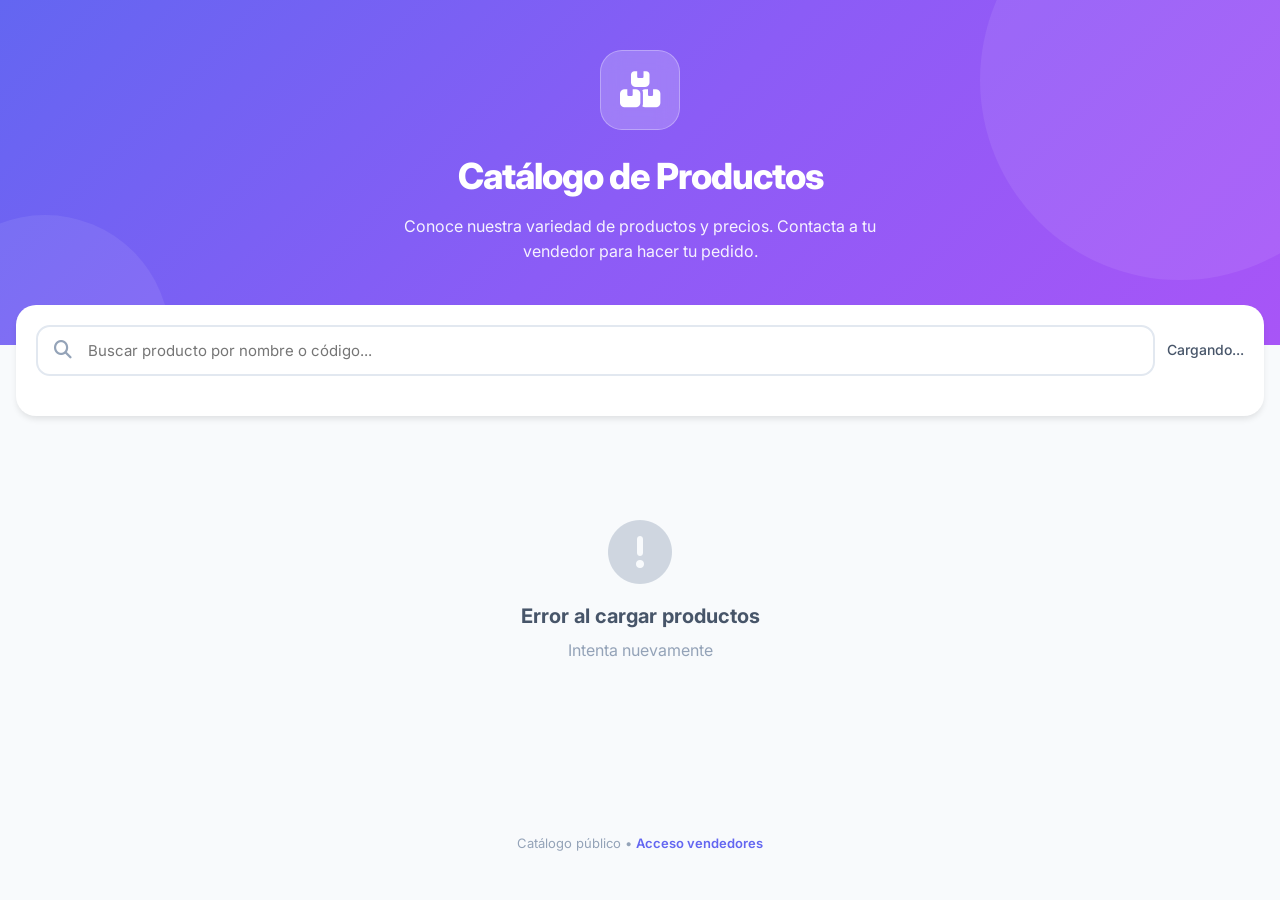
==== catalogo.html @ a880a4af "Initial commit: sistema completo Pedidos Cruz - Backend Lumen 10 con auth multi-sesion - Frontend SP" ====
<!DOCTYPE html>
<html lang="es">
<head>
    <meta charset="UTF-8">
    <meta name="viewport" content="width=device-width, initial-scale=1.0">
    <meta name="theme-color" content="#6366F1">
    <meta name="description" content="Catálogo de productos - Pedidos Cruz">
    <title>Catálogo de Productos - Pedidos Cruz</title>
    <link rel="stylesheet" href="https://cdnjs.cloudflare.com/ajax/libs/font-awesome/6.5.1/css/all.min.css">
    <link rel="preconnect" href="https://fonts.googleapis.com">
    <link rel="stylesheet" href="https://fonts.googleapis.com/css2?family=Inter:wght@300;400;500;600;700;800&display=swap">
    <style>
        :root {
            --primary: #6366F1;
            --primary-light: #818CF8;
            --primary-dark: #4338CA;
            --primary-50: #EEF2FF;
            --primary-100: #E0E7FF;
            --secondary: #7C3AED;
            --success: #10B981;
            --warning: #F59E0B;
            --danger: #EF4444;
            --bg: #F8FAFC;
            --surface: #FFFFFF;
            --text: #0F172A;
            --text-secondary: #475569;
            --text-muted: #94A3B8;
            --border: #E2E8F0;
            --shadow-sm: 0 1px 2px rgba(0,0,0,0.05);
            --shadow: 0 4px 6px -1px rgba(0,0,0,0.1);
            --shadow-lg: 0 20px 25px -5px rgba(0,0,0,0.1);
            --gradient: linear-gradient(135deg, #6366F1 0%, #8B5CF6 50%, #A855F7 100%);
            --radius: 14px;
            --radius-lg: 20px;
        }

        * { box-sizing: border-box; margin: 0; padding: 0; }
        html { scroll-behavior: smooth; }
        body {
            font-family: 'Inter', -apple-system, BlinkMacSystemFont, sans-serif;
            background: var(--bg);
            color: var(--text);
            line-height: 1.6;
            -webkit-font-smoothing: antialiased;
        }

        /* HERO */
        .hero {
            background: var(--gradient);
            color: #fff;
            padding: 50px 20px 80px;
            position: relative;
            overflow: hidden;
        }
        .hero::before, .hero::after {
            content: '';
            position: absolute;
            border-radius: 50%;
            background: rgba(255,255,255,0.08);
            pointer-events: none;
        }
        .hero::before { width: 400px; height: 400px; top: -120px; right: -100px; }
        .hero::after { width: 250px; height: 250px; bottom: -120px; left: -80px; }
        .hero-content {
            position: relative;
            max-width: 1200px;
            margin: 0 auto;
            text-align: center;
        }
        .hero-logo {
            width: 80px;
            height: 80px;
            background: rgba(255,255,255,0.2);
            border-radius: 22px;
            display: inline-flex;
            align-items: center;
            justify-content: center;
            font-size: 36px;
            margin-bottom: 18px;
            backdrop-filter: blur(10px);
            border: 1px solid rgba(255,255,255,0.3);
        }
        .hero h1 {
            font-size: 36px;
            font-weight: 800;
            letter-spacing: -1px;
            margin-bottom: 8px;
        }
        .hero p {
            font-size: 16px;
            opacity: 0.92;
            max-width: 540px;
            margin: 0 auto;
        }

        /* CONTAINER */
        .container {
            max-width: 1280px;
            margin: -40px auto 60px;
            padding: 0 16px;
            position: relative;
            z-index: 1;
        }

        /* TOOLBAR */
        .toolbar-card {
            background: var(--surface);
            border-radius: var(--radius-lg);
            padding: 20px;
            box-shadow: var(--shadow);
            margin-bottom: 24px;
        }
        .search-row {
            display: flex;
            gap: 12px;
            flex-wrap: wrap;
            align-items: center;
        }
        .search-box {
            flex: 1;
            min-width: 250px;
            position: relative;
        }
        .search-box input {
            width: 100%;
            padding: 14px 18px 14px 50px;
            border: 2px solid var(--border);
            border-radius: var(--radius);
            font-size: 15px;
            font-family: inherit;
            outline: none;
            transition: border-color 0.2s, box-shadow 0.2s;
        }
        .search-box input:focus {
            border-color: var(--primary);
            box-shadow: 0 0 0 4px var(--primary-50);
        }
        .search-box i {
            position: absolute;
            left: 18px;
            top: 50%;
            transform: translateY(-50%);
            color: var(--text-muted);
            font-size: 18px;
        }
        .result-count {
            color: var(--text-secondary);
            font-size: 14px;
            font-weight: 500;
        }
        .categorias-chips {
            display: flex;
            gap: 8px;
            margin-top: 16px;
            overflow-x: auto;
            padding-bottom: 4px;
            scrollbar-width: thin;
        }
        .chip {
            padding: 8px 16px;
            border: 2px solid var(--border);
            border-radius: 24px;
            background: var(--surface);
            font-size: 13px;
            font-weight: 600;
            color: var(--text-secondary);
            cursor: pointer;
            white-space: nowrap;
            transition: all 0.15s;
            user-select: none;
        }
        .chip:hover { border-color: var(--primary-light); color: var(--primary); }
        .chip.active {
            background: var(--gradient);
            color: #fff;
            border-color: transparent;
        }

        /* GRID */
        .products-grid {
            display: grid;
            grid-template-columns: repeat(auto-fill, minmax(280px, 1fr));
            gap: 24px;
        }
        .product {
            background: var(--surface);
            border-radius: var(--radius-lg);
            overflow: hidden;
            box-shadow: var(--shadow-sm);
            cursor: pointer;
            transition: transform 0.2s, box-shadow 0.2s;
            display: flex;
            flex-direction: column;
        }
        .product:hover {
            transform: translateY(-6px);
            box-shadow: var(--shadow-lg);
        }
        .product-img {
            width: 100%;
            aspect-ratio: 1;
            background: #fff;
            display: flex;
            align-items: center;
            justify-content: center;
            overflow: hidden;
            position: relative;
            padding: 14px;
        }
        .product-img img {
            width: 100%;
            height: 100%;
            object-fit: contain;
            transition: transform 0.3s;
        }
        .product:hover .product-img img { transform: scale(1.06); }
        .product-img i {
            font-size: 64px;
            color: var(--text-muted);
        }
        .product-zoom {
            position: absolute;
            bottom: 12px;
            right: 12px;
            width: 38px;
            height: 38px;
            background: rgba(255,255,255,0.95);
            border-radius: 50%;
            display: flex;
            align-items: center;
            justify-content: center;
            font-size: 14px;
            color: var(--primary);
            box-shadow: var(--shadow);
            opacity: 0;
            transition: opacity 0.2s;
            pointer-events: none;
        }
        .product:hover .product-zoom { opacity: 1; }
        .product-cat {
            position: absolute;
            top: 12px;
            left: 12px;
            background: var(--gradient);
            color: #fff;
            font-size: 11px;
            font-weight: 700;
            padding: 5px 12px;
            border-radius: 12px;
            letter-spacing: 0.3px;
            box-shadow: var(--shadow);
        }
        .product-body {
            padding: 16px 18px 20px;
            flex: 1;
            display: flex;
            flex-direction: column;
            background: var(--surface);
            border-top: 1px solid var(--border);
        }
        .product-codigo {
            font-size: 11px;
            color: var(--text-muted);
            font-weight: 600;
            margin-bottom: 4px;
            letter-spacing: 0.3px;
        }
        .product-name {
            font-size: 15px;
            font-weight: 600;
            color: var(--text);
            margin-bottom: 10px;
            line-height: 1.35;
            min-height: 40px;
        }
        .product-price {
            font-size: 24px;
            font-weight: 800;
            color: var(--primary);
            margin-top: auto;
            letter-spacing: -0.5px;
        }

        /* EMPTY */
        .empty {
            text-align: center;
            padding: 80px 20px;
            color: var(--text-muted);
        }
        .empty i { font-size: 64px; opacity: 0.4; margin-bottom: 16px; }
        .empty h3 { font-size: 20px; color: var(--text-secondary); margin-bottom: 6px; }

        /* LOADING */
        .loading {
            text-align: center;
            padding: 60px 20px;
        }
        .spinner {
            width: 48px;
            height: 48px;
            border: 4px solid var(--border);
            border-top-color: var(--primary);
            border-radius: 50%;
            margin: 0 auto;
            animation: spin 0.7s linear infinite;
        }
        @keyframes spin { to { transform: rotate(360deg); } }

        /* MODAL */
        .modal-overlay {
            position: fixed;
            inset: 0;
            background: rgba(15,23,42,0.6);
            backdrop-filter: blur(8px);
            z-index: 200;
            display: flex;
            align-items: center;
            justify-content: center;
            padding: 16px;
            opacity: 0;
            visibility: hidden;
            transition: opacity 0.2s, visibility 0.2s;
        }
        .modal-overlay.show { opacity: 1; visibility: visible; }
        .modal {
            background: var(--surface);
            border-radius: var(--radius-lg);
            max-width: 700px;
            width: 100%;
            max-height: 95vh;
            overflow-y: auto;
            transform: scale(0.95);
            transition: transform 0.2s;
            position: relative;
        }
        .modal-overlay.show .modal { transform: scale(1); }
        .modal-img {
            width: 100%;
            min-height: 320px;
            max-height: 65vh;
            background: #fff;
            display: flex;
            align-items: center;
            justify-content: center;
            overflow: hidden;
            padding: 24px;
            cursor: zoom-in;
        }
        .modal-img img {
            max-width: 100%;
            max-height: 60vh;
            width: auto;
            height: auto;
            object-fit: contain;
        }
        .modal-img i { font-size: 100px; color: var(--text-muted); }

        /* FULLSCREEN IMAGE */
        .img-fullscreen {
            position: fixed;
            inset: 0;
            background: rgba(0,0,0,0.92);
            z-index: 300;
            display: flex;
            align-items: center;
            justify-content: center;
            padding: 20px;
            opacity: 0;
            visibility: hidden;
            transition: opacity 0.2s;
        }
        .img-fullscreen.show { opacity: 1; visibility: visible; }
        .img-fullscreen img {
            max-width: 100%;
            max-height: 100%;
            object-fit: contain;
            cursor: zoom-out;
        }
        .img-fullscreen-close {
            position: absolute;
            top: 20px;
            right: 20px;
            width: 48px;
            height: 48px;
            background: rgba(255,255,255,0.15);
            border: 1px solid rgba(255,255,255,0.3);
            border-radius: 50%;
            color: #fff;
            font-size: 20px;
            cursor: pointer;
            display: flex;
            align-items: center;
            justify-content: center;
            backdrop-filter: blur(10px);
        }
        .modal-body { padding: 24px; }
        .modal-cat {
            display: inline-block;
            background: var(--primary-50);
            color: var(--primary);
            padding: 4px 12px;
            border-radius: 12px;
            font-size: 12px;
            font-weight: 700;
            margin-bottom: 8px;
        }
        .modal h2 {
            font-size: 22px;
            font-weight: 700;
            margin-bottom: 12px;
        }
        .modal .precio {
            font-size: 32px;
            font-weight: 800;
            color: var(--primary);
            margin-bottom: 16px;
        }
        .modal .codigo {
            font-size: 13px;
            color: var(--text-muted);
            margin-bottom: 12px;
        }
        .modal .descripcion {
            font-size: 14px;
            color: var(--text-secondary);
            margin-bottom: 20px;
        }
        .modal-close {
            position: absolute;
            top: 16px;
            right: 16px;
            width: 40px;
            height: 40px;
            background: rgba(255,255,255,0.95);
            border: none;
            border-radius: 50%;
            cursor: pointer;
            display: flex;
            align-items: center;
            justify-content: center;
            font-size: 18px;
            color: var(--text);
            z-index: 10;
            box-shadow: var(--shadow);
        }

        /* FOOTER */
        footer {
            text-align: center;
            padding: 30px 20px;
            color: var(--text-muted);
            font-size: 13px;
        }
        footer a { color: var(--primary); text-decoration: none; font-weight: 600; }

        @media (max-width: 640px) {
            .hero { padding: 36px 16px 64px; }
            .hero h1 { font-size: 28px; }
            .products-grid {
                grid-template-columns: 1fr 1fr;
                gap: 14px;
            }
            .product-body { padding: 12px 14px 16px; }
            .product-name { font-size: 14px; min-height: 38px; }
            .product-price { font-size: 20px; }
            .product-img { padding: 10px; }
            .modal .precio { font-size: 28px; }
            .modal-img { min-height: 240px; padding: 16px; }
        }
        @media (min-width: 1100px) {
            .products-grid {
                grid-template-columns: repeat(4, 1fr);
            }
        }
    </style>
</head>
<body>

    <div class="hero">
        <div class="hero-content">
            <div class="hero-logo"><i class="fas fa-boxes-stacked"></i></div>
            <h1>Catálogo de Productos</h1>
            <p>Conoce nuestra variedad de productos y precios. Contacta a tu vendedor para hacer tu pedido.</p>
        </div>
    </div>

    <div class="container">
        <div class="toolbar-card">
            <div class="search-row">
                <div class="search-box">
                    <i class="fas fa-search"></i>
                    <input type="text" id="search" placeholder="Buscar producto por nombre o código...">
                </div>
                <div class="result-count" id="result-count">Cargando...</div>
            </div>
            <div class="categorias-chips" id="categorias-chips"></div>
        </div>

        <div id="products-area">
            <div class="loading"><div class="spinner"></div></div>
        </div>
    </div>

    <div class="modal-overlay" id="modal-overlay">
        <div class="modal" id="modal">
            <button class="modal-close" id="modal-close"><i class="fas fa-times"></i></button>
            <div class="modal-img" id="modal-img"></div>
            <div class="modal-body" id="modal-body"></div>
        </div>
    </div>

    <div class="img-fullscreen" id="img-fullscreen">
        <button class="img-fullscreen-close" id="img-fullscreen-close"><i class="fas fa-times"></i></button>
        <img id="img-fullscreen-src" src="" alt="">
    </div>

    <footer>
        Catálogo público • <a href="index.html">Acceso vendedores</a>
    </footer>

    <script>
        const API = 'https://pedidosgb.innovacion-digital.com/api/public';
        const UPLOADS = API + '/uploads/productos/';

        let allProductos = [];
        let categorias = [];
        let categoriaActiva = '';

        function formatNumber(n) {
            return parseFloat(n || 0).toLocaleString('es-CO', { minimumFractionDigits: 0, maximumFractionDigits: 2 });
        }

        function debounce(fn, delay) {
            let t;
            return function(...args) { clearTimeout(t); t = setTimeout(() => fn.apply(this, args), delay); };
        }

        async function cargarCategorias() {
            try {
                const resp = await fetch(API + '/catalogo/categorias');
                const data = await resp.json();
                categorias = data.categorias || [];
                renderCategorias();
            } catch (err) { console.error(err); }
        }

        function renderCategorias() {
            const c = document.getElementById('categorias-chips');
            c.innerHTML = `<div class="chip ${categoriaActiva === '' ? 'active' : ''}" data-id="">Todas</div>` +
                categorias.map(cat => `<div class="chip ${categoriaActiva == cat.id_categoria ? 'active' : ''}" data-id="${cat.id_categoria}">${cat.nombre}</div>`).join('');
            c.querySelectorAll('.chip').forEach(el => {
                el.addEventListener('click', () => {
                    categoriaActiva = el.dataset.id;
                    renderCategorias();
                    cargarProductos();
                });
            });
        }

        async function cargarProductos() {
            const area = document.getElementById('products-area');
            area.innerHTML = '<div class="loading"><div class="spinner"></div></div>';

            const term = document.getElementById('search').value.trim();
            const params = new URLSearchParams();
            if (categoriaActiva) params.set('id_categoria', categoriaActiva);
            if (term) params.set('buscar', term);

            try {
                const resp = await fetch(API + '/catalogo?' + params.toString());
                const data = await resp.json();
                allProductos = data.productos || [];
                renderProductos();
            } catch (err) {
                console.error(err);
                area.innerHTML = '<div class="empty"><i class="fas fa-exclamation-circle"></i><h3>Error al cargar productos</h3><p>Intenta nuevamente</p></div>';
            }
        }

        function renderProductos() {
            const area = document.getElementById('products-area');
            const count = document.getElementById('result-count');

            count.innerHTML = `<i class="fas fa-box-open"></i> <strong>${allProductos.length}</strong> producto${allProductos.length !== 1 ? 's' : ''}`;

            if (allProductos.length === 0) {
                area.innerHTML = '<div class="empty"><i class="fas fa-search"></i><h3>No se encontraron productos</h3><p>Prueba con otra búsqueda o categoría</p></div>';
                return;
            }

            area.innerHTML = '<div class="products-grid">' + allProductos.map(p => `
                <div class="product" onclick="verProducto(${p.id_producto})">
                    <div class="product-img">
                        ${p.foto ? `<img src="${UPLOADS}${p.foto}" alt="${p.nombre}" loading="lazy">` : '<i class="fas fa-box"></i>'}
                        ${p.categoria ? `<span class="product-cat">${p.categoria.nombre}</span>` : ''}
                        ${p.foto ? '<span class="product-zoom"><i class="fas fa-search-plus"></i></span>' : ''}
                    </div>
                    <div class="product-body">
                        <div class="product-codigo">${p.codigo || ''}</div>
                        <div class="product-name">${p.nombre}</div>
                        <div class="product-price">$${formatNumber(p.precio)}</div>
                    </div>
                </div>
            `).join('') + '</div>';
        }

        function verProducto(id) {
            const p = allProductos.find(x => x.id_producto === id);
            if (!p) return;
            const overlay = document.getElementById('modal-overlay');
            const modalImg = document.getElementById('modal-img');
            modalImg.innerHTML = p.foto
                ? `<img src="${UPLOADS}${p.foto}" alt="${p.nombre}">`
                : '<i class="fas fa-box"></i>';
            if (p.foto) {
                modalImg.onclick = () => abrirFullscreen(UPLOADS + p.foto);
            } else {
                modalImg.onclick = null;
                modalImg.style.cursor = 'default';
            }
            document.getElementById('modal-body').innerHTML = `
                ${p.categoria ? `<span class="modal-cat">${p.categoria.nombre}</span>` : ''}
                <h2>${p.nombre}</h2>
                ${p.codigo ? `<div class="codigo">Código: ${p.codigo}</div>` : ''}
                <div class="precio">$${formatNumber(p.precio)}</div>
                ${p.descripcion ? `<p class="descripcion">${p.descripcion}</p>` : ''}
            `;
            overlay.classList.add('show');
        }

        function cerrarModal() {
            document.getElementById('modal-overlay').classList.remove('show');
        }

        function abrirFullscreen(src) {
            document.getElementById('img-fullscreen-src').src = src;
            document.getElementById('img-fullscreen').classList.add('show');
        }
        function cerrarFullscreen() {
            document.getElementById('img-fullscreen').classList.remove('show');
        }

        document.getElementById('modal-close').addEventListener('click', cerrarModal);
        document.getElementById('modal-overlay').addEventListener('click', (e) => {
            if (e.target.id === 'modal-overlay') cerrarModal();
        });
        document.getElementById('img-fullscreen-close').addEventListener('click', cerrarFullscreen);
        document.getElementById('img-fullscreen').addEventListener('click', (e) => {
            if (e.target.id === 'img-fullscreen' || e.target.tagName === 'IMG') cerrarFullscreen();
        });
        document.addEventListener('keydown', (e) => {
            if (e.key === 'Escape') {
                cerrarFullscreen();
                cerrarModal();
            }
        });

        document.getElementById('search').addEventListener('input', debounce(cargarProductos, 350));

        // Init
        cargarCategorias();
        cargarProductos();
    </script>
</body>
</html>
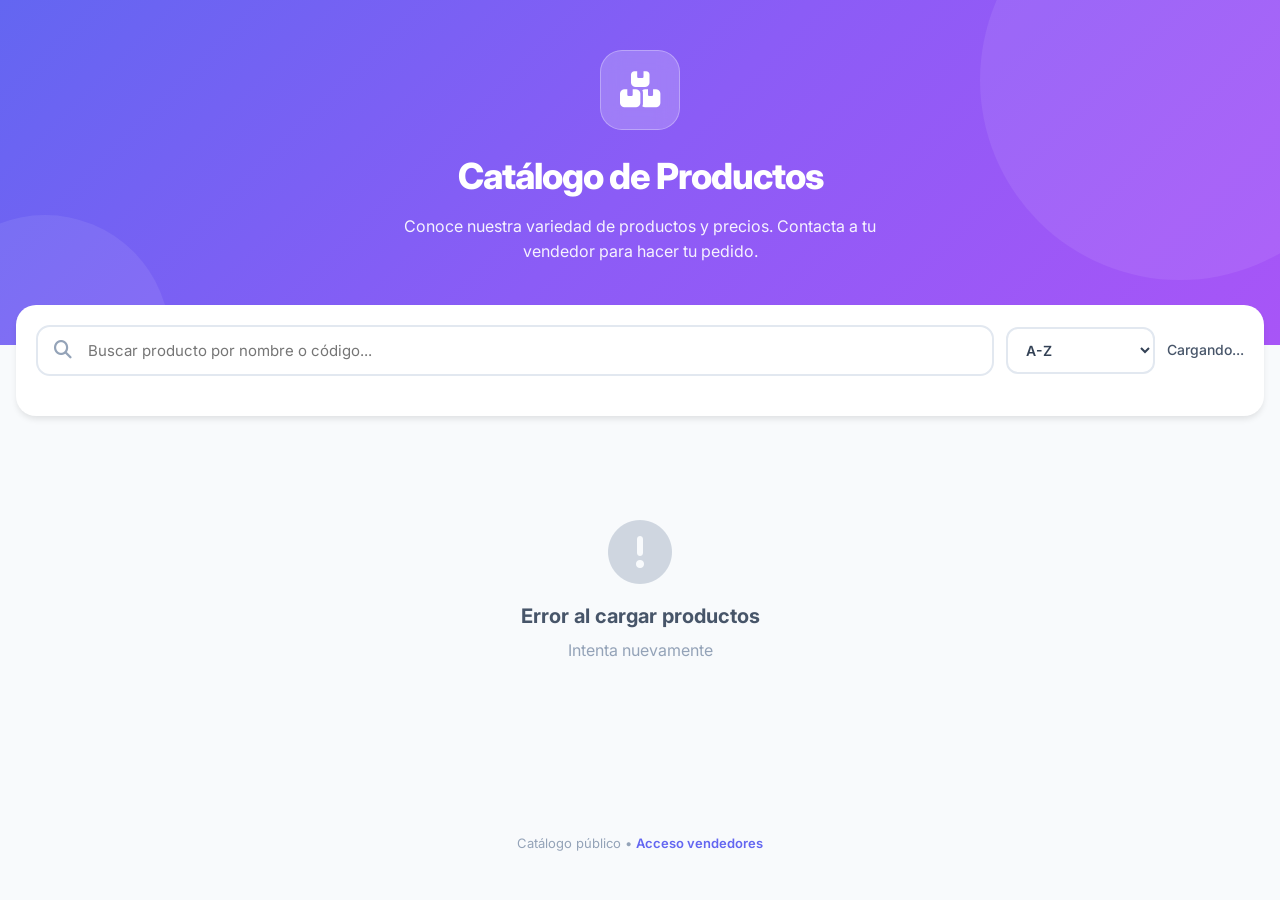
==== commit 2f4b2492: "Ordenar productos por más recientes en Nuevo Pedido y catálogo público - Selector de orden en el pas" ====
--- a/catalogo.html
+++ b/catalogo.html
@@ -237,6 +237,30 @@
             pointer-events: none;
         }
         .product:hover .product-zoom { opacity: 1; }
+        .orden-select {
+            padding: 12px 14px;
+            border: 2px solid #E2E8F0;
+            border-radius: 12px;
+            font-family: inherit;
+            font-size: 14px;
+            font-weight: 600;
+            background: #fff;
+            color: #334155;
+            cursor: pointer;
+        }
+        .product-nuevo {
+            position: absolute;
+            bottom: 12px;
+            left: 12px;
+            background: #10B981;
+            color: #fff;
+            font-size: 10.5px;
+            font-weight: 800;
+            padding: 4px 10px;
+            border-radius: 10px;
+            letter-spacing: 0.6px;
+            box-shadow: 0 2px 8px rgba(16,185,129,.4);
+        }
         .product-cat {
             position: absolute;
             top: 12px;
@@ -491,6 +515,13 @@
                     <i class="fas fa-search"></i>
                     <input type="text" id="search" placeholder="Buscar producto por nombre o código...">
                 </div>
+                <select id="orden" class="orden-select" title="Ordenar">
+                    <option value="nombre">A-Z</option>
+                    <option value="reciente">Más recientes</option>
+                    <option value="antiguo">Más antiguos</option>
+                    <option value="precio_asc">Precio menor</option>
+                    <option value="precio_desc">Precio mayor</option>
+                </select>
                 <div class="result-count" id="result-count">Cargando...</div>
             </div>
             <div class="categorias-chips" id="categorias-chips"></div>
@@ -525,6 +556,9 @@
         let allProductos = [];
         let categorias = [];
         let categoriaActiva = '';
+        // Enlace de catálogo de un vendedor: catalogo.html?c=codigo
+        const CATALOGO = new URLSearchParams(location.search).get('c') || '';
+        const conCatalogo = p => { if (CATALOGO) p.set('c', CATALOGO); return p; };
 
         function formatNumber(n) {
             return parseFloat(n || 0).toLocaleString('es-CO', { minimumFractionDigits: 0, maximumFractionDigits: 2 });
@@ -537,7 +571,7 @@
 
         async function cargarCategorias() {
             try {
-                const resp = await fetch(API + '/catalogo/categorias');
+                const resp = await fetch(API + '/catalogo/categorias?' + conCatalogo(new URLSearchParams()).toString());
                 const data = await resp.json();
                 categorias = data.categorias || [];
                 renderCategorias();
@@ -567,8 +601,18 @@
             if (term) params.set('buscar', term);
 
             try {
-                const resp = await fetch(API + '/catalogo?' + params.toString());
+                const resp = await fetch(API + '/catalogo?' + conCatalogo(params).toString());
                 const data = await resp.json();
+                if (data.privado) {
+                    document.getElementById('result-count').textContent = '';
+                    area.innerHTML = `<div class="empty"><i class="fas fa-lock"></i><h3>Catálogo privado</h3><p>${data.mensaje}</p></div>`;
+                    return;
+                }
+                if (data.catalogo) {
+                    document.querySelector('.hero h1').textContent = data.catalogo.nombre;
+                    if (data.catalogo.descripcion) document.querySelector('.hero p').textContent = data.catalogo.descripcion;
+                    document.title = data.catalogo.nombre + ' - Catálogo';
+                }
                 allProductos = data.productos || [];
                 renderProductos();
             } catch (err) {
@@ -577,6 +621,19 @@
             }
         }
 
+        function esNuevo(p) {
+            return p.created_at && (Date.now() - new Date(String(p.created_at).replace(' ', 'T')).getTime()) < 15 * 86400000;
+        }
+
+        function ordenar(lista) {
+            const modo = document.getElementById('orden').value, l = [...lista];
+            if (modo === 'reciente') return l.sort((a, b) => b.id_producto - a.id_producto);
+            if (modo === 'antiguo') return l.sort((a, b) => a.id_producto - b.id_producto);
+            if (modo === 'precio_asc') return l.sort((a, b) => a.precio - b.precio);
+            if (modo === 'precio_desc') return l.sort((a, b) => b.precio - a.precio);
+            return l.sort((a, b) => a.nombre.localeCompare(b.nombre));
+        }
+
         function renderProductos() {
             const area = document.getElementById('products-area');
             const count = document.getElementById('result-count');
@@ -588,11 +645,12 @@
                 return;
             }
 
-            area.innerHTML = '<div class="products-grid">' + allProductos.map(p => `
+            area.innerHTML = '<div class="products-grid">' + ordenar(allProductos).map(p => `
                 <div class="product" onclick="verProducto(${p.id_producto})">
                     <div class="product-img">
                         ${p.foto ? `<img src="${UPLOADS}${p.foto}" alt="${p.nombre}" loading="lazy">` : '<i class="fas fa-box"></i>'}
                         ${p.categoria ? `<span class="product-cat">${p.categoria.nombre}</span>` : ''}
+                        ${esNuevo(p) ? '<span class="product-nuevo">NUEVO</span>' : ''}
                         ${p.foto ? '<span class="product-zoom"><i class="fas fa-search-plus"></i></span>' : ''}
                     </div>
                     <div class="product-body">
@@ -656,6 +714,7 @@
         });
 
         document.getElementById('search').addEventListener('input', debounce(cargarProductos, 350));
+        document.getElementById('orden').addEventListener('change', renderProductos);
 
         // Init
         cargarCategorias();
